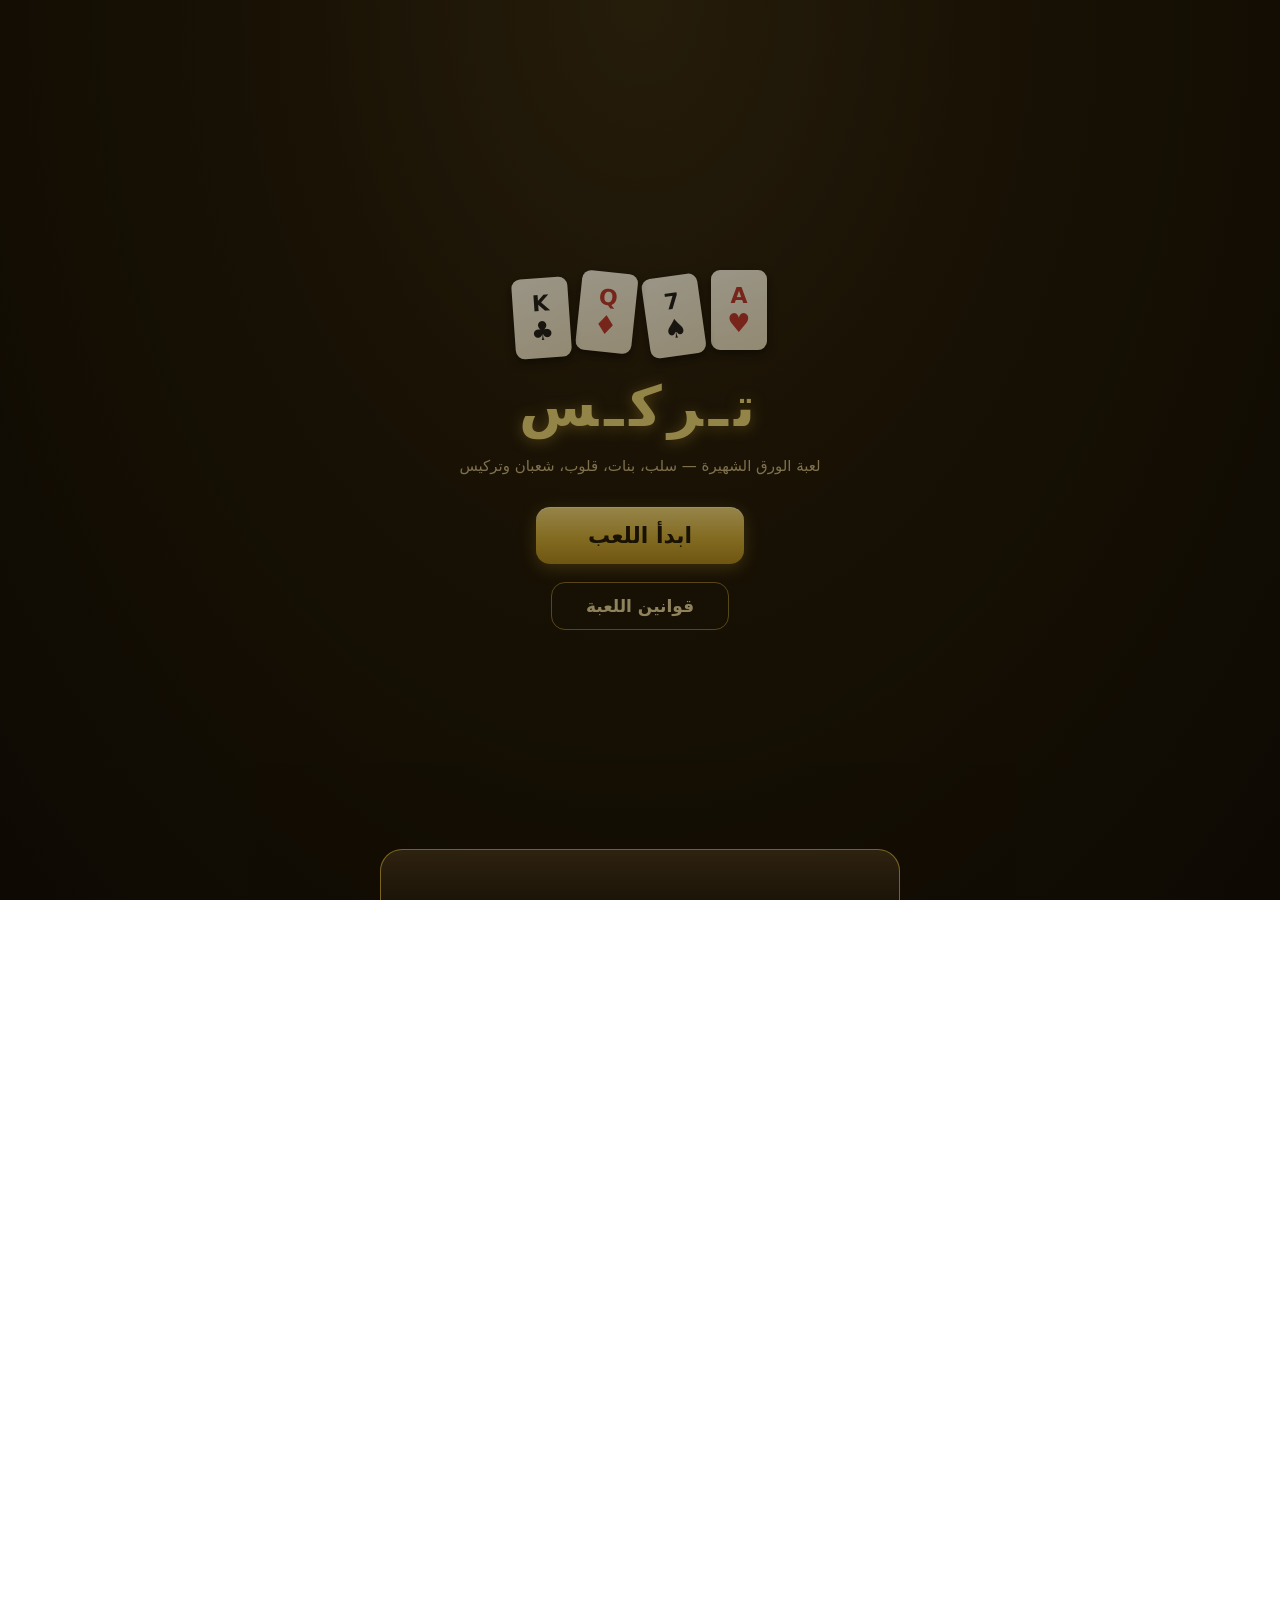
==== app/src/main/assets/www/index.html @ 67ea6223 "Agent changes (issue #13)" ====
<!DOCTYPE html>
<html lang="ar" dir="rtl">
<head>
<meta charset="utf-8">
<meta name="viewport" content="width=device-width, initial-scale=1, maximum-scale=1, user-scalable=no, viewport-fit=cover">
<title>تركس</title>
<link rel="stylesheet" href="style.css">
</head>
<body>

<div id="home">
  <div class="logo-cards">
    <div class="mini-card red">A<span>♥</span></div>
    <div class="mini-card">7<span>♠</span></div>
    <div class="mini-card red">Q<span>♦</span></div>
    <div class="mini-card">K<span>♣</span></div>
  </div>
  <h1>تـركـس</h1>
  <p class="sub">لعبة الورق الشهيرة — سلب، بنات، قلوب، شعبان وتركيس</p>
  <button class="btn big" onclick="G.start()">ابدأ اللعب</button>
  <button class="btn ghost" onclick="G.rules()">قوانين اللعبة</button>
</div>

<div id="game" hidden>
  <div id="bar">
    <div class="chip" id="roundChip">الجولة 1/5</div>
    <div class="chip gold" id="contractChip">—</div>
    <div class="chip" id="heartsChip" hidden>♥ مفتوح</div>
    <div id="status">—</div>
  </div>
  <div id="scores"></div>
  <div id="table">
    <div class="seat" id="seat1"><div class="avatar"></div><div class="sname"></div><div class="scnt"></div></div>
    <div class="seat" id="seat2"><div class="avatar"></div><div class="sname"></div><div class="scnt"></div></div>
    <div class="seat" id="seat3"><div class="avatar"></div><div class="sname"></div><div class="scnt"></div></div>
    <div id="trick"></div>
    <div id="rows"></div>
  </div>
  <div id="hand"></div>
</div>

<div id="toast"></div>
<div id="modalWrap" hidden><div id="modal"></div></div>

<script src="game.js"></script>
</body>
</html>
---- app/src/main/assets/www/style.css ----
*{margin:0;padding:0;box-sizing:border-box;-webkit-tap-highlight-color:transparent;user-select:none}
html,body{height:100%;overflow:hidden}
body{
  font-family:system-ui,'Segoe UI',Tahoma,sans-serif;
  background:radial-gradient(ellipse at 50% 0%,#3a2c12 0%,#221806 45%,#120d05 100%);
  color:#f3e9cf;
  touch-action:manipulation;
}
.btn{
  display:inline-block;border:none;cursor:pointer;font-family:inherit;
  background:linear-gradient(180deg,#f5d97b,#d4af37 55%,#b28a1e);
  color:#241a04;font-weight:800;font-size:17px;
  padding:13px 34px;border-radius:14px;
  box-shadow:0 4px 16px rgba(212,175,55,.35),inset 0 1px 0 rgba(255,255,255,.5);
}
.btn:active{transform:translateY(2px)}
.btn.big{font-size:22px;padding:16px 52px}
.btn.ghost{
  background:transparent;color:#e8d79a;border:1.5px solid rgba(212,175,55,.6);
  box-shadow:none;font-weight:600;
}

/* ---------- home ---------- */
#home{height:100%;display:flex;flex-direction:column;align-items:center;justify-content:center;gap:18px;padding:20px;text-align:center}
.logo-cards{display:flex;gap:10px;margin-bottom:6px}
.mini-card{
  width:56px;height:80px;border-radius:9px;background:linear-gradient(160deg,#fbf4e0,#eee1bd);
  color:#23201a;font-size:22px;font-weight:800;display:flex;flex-direction:column;align-items:center;justify-content:center;
  box-shadow:0 4px 10px rgba(0,0,0,.5);
}
.mini-card span{font-size:26px}
.mini-card.red{color:#c0392b}
.mini-card:nth-child(2){transform:rotate(-8deg) translateY(6px)}
.mini-card:nth-child(3){transform:rotate(6deg) translateY(2px)}
.mini-card:nth-child(4){transform:rotate(-4deg) translateY(8px)}
#home h1{font-size:56px;letter-spacing:6px;color:#f0d878;text-shadow:0 2px 14px rgba(212,175,55,.5)}
#home .sub{color:#cdb87f;font-size:15px;margin-bottom:14px}

/* ---------- layout ---------- */
#game{height:100dvh;display:flex;flex-direction:column}
#bar{display:flex;align-items:center;gap:7px;padding:8px 10px;flex-wrap:nowrap}
.chip{
  background:rgba(212,175,55,.14);border:1px solid rgba(212,175,55,.4);
  border-radius:20px;padding:4px 12px;font-size:13px;font-weight:700;white-space:nowrap;color:#e8d79a;
}
.chip.gold{background:linear-gradient(180deg,#f5d97b,#d4af37);color:#241a04;border:none}
#heartsChip{color:#ff8f7d;border-color:rgba(255,120,100,.5)}
#status{font-size:13px;color:#bfa96a;margin-inline-start:auto;white-space:nowrap;overflow:hidden;text-overflow:ellipsis}
#scores{display:flex;gap:6px;padding:0 10px 6px}
.score{
  flex:1;text-align:center;background:rgba(0,0,0,.3);border:1px solid rgba(212,175,55,.25);
  border-radius:10px;padding:4px 2px;font-size:12px;line-height:1.35;
}
.score b{display:block;font-size:15px;color:#f0d878}
.score .sn{color:#cdb87f;white-space:nowrap;overflow:hidden;text-overflow:ellipsis}
#table{flex:1;position:relative;overflow:hidden}

/* ---------- seats ---------- */
.seat{position:absolute;display:flex;flex-direction:column;align-items:center;gap:2px;z-index:5}
#seat2{top:6px;left:50%;transform:translateX(-50%)}
#seat1{right:8px;top:34%}
#seat3{left:8px;top:34%}
.avatar{
  width:42px;height:42px;border-radius:50%;
  background:linear-gradient(160deg,#4a3a1a,#241a04);border:2px solid rgba(212,175,55,.5);
  display:flex;align-items:center;justify-content:center;font-size:19px;font-weight:800;color:#e8d79a;
}
.sname{font-size:12px;font-weight:700;color:#e8d79a;text-shadow:0 1px 3px #000}
.scnt{font-size:11px;color:#9c8a5c}
.seat.active .avatar{border-color:#ffe089;box-shadow:0 0 0 3px rgba(212,175,55,.35),0 0 14px rgba(212,175,55,.6);animation:pulse 1.1s infinite alternate}
@keyframes pulse{from{transform:scale(1)}to{transform:scale(1.07)}}

/* ---------- cards ---------- */
.card{
  width:50px;height:72px;border-radius:7px;flex-shrink:0;
  background:linear-gradient(160deg,#fdf8ea,#efe4c4);
  box-shadow:0 2px 7px rgba(0,0,0,.5);
  display:flex;flex-direction:column;align-items:center;justify-content:center;gap:1px;
  position:relative;
}
.card .r{font-size:17px;font-weight:800}
.card .s{font-size:21px;line-height:1}
.card.red{color:#c0392b}.card.blk{color:#23201a}

#trick{position:absolute;inset:0;pointer-events:none}
.tcard{position:absolute;left:50%;top:50%;width:46px;height:66px;margin-left:-23px;margin-top:-33px;border-radius:7px;
  background:linear-gradient(160deg,#fdf8ea,#efe4c4);box-shadow:0 3px 10px rgba(0,0,0,.55);
  display:flex;flex-direction:column;align-items:center;justify-content:center;transition:transform .25s}
.tcard .r{font-size:15px;font-weight:800}.tcard .s{font-size:19px}
.tcard.red{color:#c0392b}.tcard.blk{color:#23201a}
.tcard.pos0{transform:translate(0,54px)}
.tcard.pos1{transform:translate(72px,0)}
.tcard.pos2{transform:translate(0,-54px)}
.tcard.pos3{transform:translate(-72px,0)}

/* ---------- trix rows ---------- */
#rows{position:absolute;inset:6px;display:flex;flex-direction:column;justify-content:center;gap:8px;padding:4px 6px}
.trow{display:flex;align-items:center;gap:5px;direction:ltr;justify-content:center}
.tlabel{font-size:17px;width:16px;text-align:center}
.tlabel.red{color:#ff8f7d}.tlabel.blk{color:#e8d79a}
.slots{display:flex;gap:2px}
.slot{
  width:21px;height:34px;border-radius:4px;border:1px dashed rgba(212,175,55,.28);
  display:flex;align-items:center;justify-content:center;font-size:12px;font-weight:800;color:#8c7a4a;
}
.slot.filled{background:linear-gradient(160deg,#fdf8ea,#efe4c4);border:none;color:#23201a;box-shadow:0 2px 5px rgba(0,0,0,.5)}
.slot.filled.red{color:#c0392b}

/* ---------- hand ---------- */
#hand{
  min-height:96px;display:flex;align-items:center;justify-content:center;
  padding:10px 6px 16px;direction:rtl;overflow-x:auto;
}
#hand .card{margin-inline-start:-32px;transition:transform .15s,filter .15s}
#hand .card:first-child{margin-inline-start:0}
#hand .card.ok{transform:translateY(-8px);box-shadow:0 0 0 2px #f0d878,0 6px 14px rgba(212,175,55,.45)}
#hand .card.no{filter:brightness(.45)}

/* ---------- toast & modal ---------- */
#toast{
  position:fixed;bottom:118px;left:50%;transform:translateX(-50%);z-index:60;
  background:rgba(20,14,4,.94);border:1px solid rgba(212,175,55,.55);color:#f0d878;
  padding:9px 18px;border-radius:24px;font-size:14px;font-weight:700;opacity:0;pointer-events:none;transition:opacity .25s;
  max-width:88vw;text-align:center;
}
#toast.show{opacity:1}
#modalWrap{position:fixed;inset:0;z-index:50;background:rgba(8,5,0,.4);display:flex;align-items:flex-end;justify-content:center}
#modal{
  width:100%;max-width:520px;max-height:78vh;overflow-y:auto;
  background:linear-gradient(180deg,#2e2210,#1c1408);
  border:1px solid rgba(212,175,55,.5);border-bottom:none;
  border-radius:22px 22px 0 0;padding:20px 18px 30px;
}
#modal h2{color:#f0d878;text-align:center;font-size:22px;margin-bottom:4px}
#modal .msub{text-align:center;color:#cdb87f;font-size:13px;margin-bottom:14px}
.contract{
  width:100%;text-align:right;margin-bottom:10px;padding:13px 15px;border-radius:13px;cursor:pointer;
  background:rgba(212,175,55,.1);border:1.5px solid rgba(212,175,55,.4);color:#f3e9cf;font-family:inherit;
}
.contract b{display:block;color:#f0d878;font-size:17px;margin-bottom:3px}
.contract span{font-size:13px;color:#cdb87f}
.contract:active{background:rgba(212,175,55,.28)}
.stable{width:100%;border-collapse:collapse;margin:8px 0 16px}
.stable td{padding:9px 8px;border-bottom:1px solid rgba(212,175,55,.18);font-size:15px}
.stable td:first-child{color:#cdb87f;font-size:13px}
.stable .neg{color:#ff8f7d;font-weight:800}
.stable .zero{color:#9c8a5c}
.stable .me{color:#f0d878;font-weight:800}
.medal{font-size:26px}
.center{text-align:center}
.rules p{margin-bottom:12px;font-size:14px;color:#e6d9b0;line-height:1.7}
.rules b{color:#f0d878}
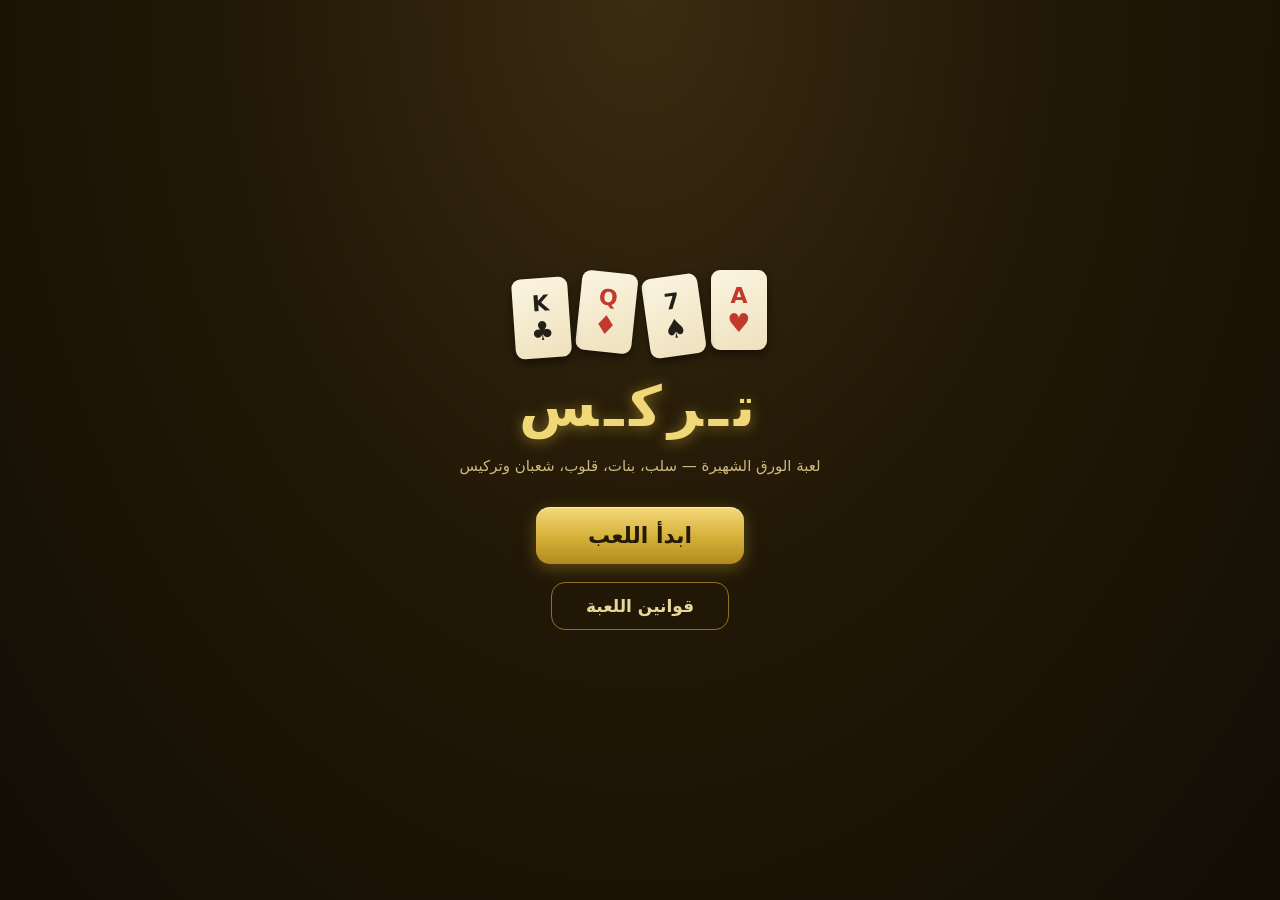
==== commit f0e29e8b: "Fix unresponsive buttons: hidden attr was overridden by display:flex overlay; add fallback CSS and e" ====
--- a/app/src/main/assets/www/index.html
+++ b/app/src/main/assets/www/index.html
@@ -17,8 +17,8 @@
   </div>
   <h1>تـركـس</h1>
   <p class="sub">لعبة الورق الشهيرة — سلب، بنات، قلوب، شعبان وتركيس</p>
-  <button class="btn big" onclick="G.start()">ابدأ اللعب</button>
-  <button class="btn ghost" onclick="G.rules()">قوانين اللعبة</button>
+  <button class="btn big" id="btnStart" type="button">ابدأ اللعب</button>
+  <button class="btn ghost" id="btnRules" type="button">قوانين اللعبة</button>
 </div>
 
 <div id="game" hidden>
--- a/app/src/main/assets/www/style.css
+++ b/app/src/main/assets/www/style.css
@@ -1,3 +1,4 @@
+[hidden]{display:none !important}
 *{margin:0;padding:0;box-sizing:border-box;-webkit-tap-highlight-color:transparent;user-select:none}
 html,body{height:100%;overflow:hidden}
 body{
@@ -37,7 +38,7 @@
 #home .sub{color:#cdb87f;font-size:15px;margin-bottom:14px}
 
 /* ---------- layout ---------- */
-#game{height:100dvh;display:flex;flex-direction:column}
+#game{height:100vh;height:100dvh;display:flex;flex-direction:column}
 #bar{display:flex;align-items:center;gap:7px;padding:8px 10px;flex-wrap:nowrap}
 .chip{
   background:rgba(212,175,55,.14);border:1px solid rgba(212,175,55,.4);
@@ -82,7 +83,7 @@
 .card .s{font-size:21px;line-height:1}
 .card.red{color:#c0392b}.card.blk{color:#23201a}
 
-#trick{position:absolute;inset:0;pointer-events:none}
+#trick{position:absolute;top:0;left:0;right:0;bottom:0;pointer-events:none}
 .tcard{position:absolute;left:50%;top:50%;width:46px;height:66px;margin-left:-23px;margin-top:-33px;border-radius:7px;
   background:linear-gradient(160deg,#fdf8ea,#efe4c4);box-shadow:0 3px 10px rgba(0,0,0,.55);
   display:flex;flex-direction:column;align-items:center;justify-content:center;transition:transform .25s}
@@ -94,7 +95,7 @@
 .tcard.pos3{transform:translate(-72px,0)}
 
 /* ---------- trix rows ---------- */
-#rows{position:absolute;inset:6px;display:flex;flex-direction:column;justify-content:center;gap:8px;padding:4px 6px}
+#rows{position:absolute;top:6px;left:6px;right:6px;bottom:6px;display:flex;flex-direction:column;justify-content:center;gap:8px;padding:4px 6px}
 .trow{display:flex;align-items:center;gap:5px;direction:ltr;justify-content:center}
 .tlabel{font-size:17px;width:16px;text-align:center}
 .tlabel.red{color:#ff8f7d}.tlabel.blk{color:#e8d79a}
@@ -124,7 +125,7 @@
   max-width:88vw;text-align:center;
 }
 #toast.show{opacity:1}
-#modalWrap{position:fixed;inset:0;z-index:50;background:rgba(8,5,0,.4);display:flex;align-items:flex-end;justify-content:center}
+#modalWrap{position:fixed;top:0;left:0;right:0;bottom:0;z-index:50;background:rgba(8,5,0,.4);display:flex;align-items:flex-end;justify-content:center}
 #modal{
   width:100%;max-width:520px;max-height:78vh;overflow-y:auto;
   background:linear-gradient(180deg,#2e2210,#1c1408);
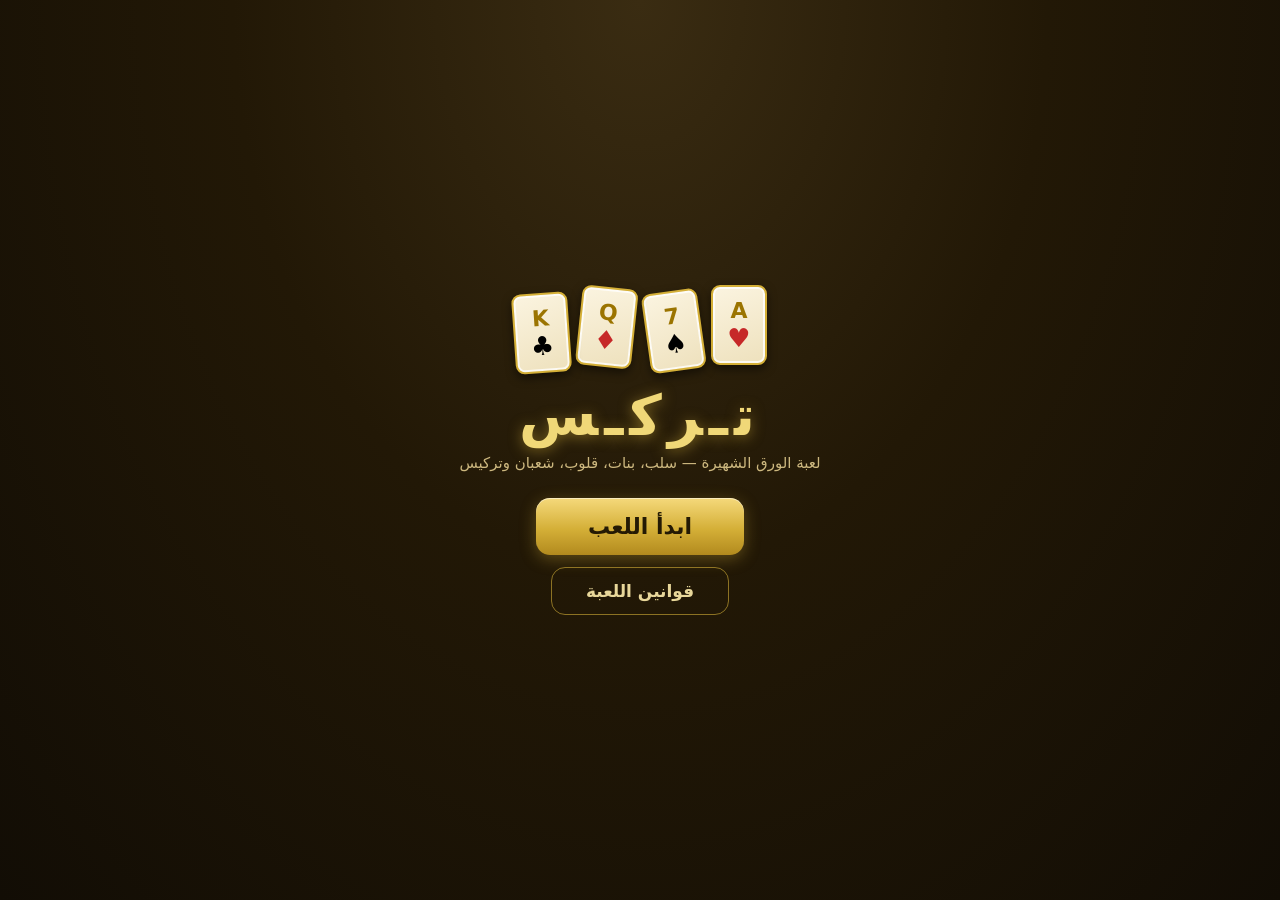
==== commit 2c220d7a: "Change card rank numbers to gold (favorite color); suits keep red/black" ====
--- a/app/src/main/assets/www/index.html
+++ b/app/src/main/assets/www/index.html
@@ -10,10 +10,10 @@
 
 <div id="home">
   <div class="logo-cards">
-    <div class="mini-card red">A<span>♥</span></div>
-    <div class="mini-card">7<span>♠</span></div>
-    <div class="mini-card red">Q<span>♦</span></div>
-    <div class="mini-card">K<span>♣</span></div>
+    <div class="mini-card red"><span class="rank">A</span><span>♥</span></div>
+    <div class="mini-card"><span class="rank">7</span><span>♠</span></div>
+    <div class="mini-card red"><span class="rank">Q</span><span>♦</span></div>
+    <div class="mini-card"><span class="rank">K</span><span>♣</span></div>
   </div>
   <h1>تـركـس</h1>
   <p class="sub">لعبة الورق الشهيرة — سلب، بنات، قلوب، شعبان وتركيس</p>
--- a/app/src/main/assets/www/style.css
+++ b/app/src/main/assets/www/style.css
@@ -22,47 +22,50 @@
 }
 
 /* ---------- home ---------- */
-#home{height:100%;display:flex;flex-direction:column;align-items:center;justify-content:center;gap:18px;padding:20px;text-align:center}
-.logo-cards{display:flex;gap:10px;margin-bottom:6px}
+#home{height:100%;display:flex;flex-direction:column;align-items:center;justify-content:center;padding:20px;text-align:center}
+.logo-cards{display:flex;margin-bottom:18px}
 .mini-card{
-  width:56px;height:80px;border-radius:9px;background:linear-gradient(160deg,#fbf4e0,#eee1bd);
-  color:#23201a;font-size:22px;font-weight:800;display:flex;flex-direction:column;align-items:center;justify-content:center;
-  box-shadow:0 4px 10px rgba(0,0,0,.5);
+  width:56px;height:80px;border-radius:9px;background-color:#fbf4e0;background-image:linear-gradient(160deg,#fbf4e0,#eee1bd);margin:0 5px;
+  border:2px solid #d4af37;box-shadow:0 4px 10px rgba(0,0,0,.5),inset 0 0 0 2px rgba(255,255,255,.8);
+  color:#000000;font-size:22px;font-weight:900;display:flex;flex-direction:column;align-items:center;justify-content:center;
 }
 .mini-card span{font-size:26px}
-.mini-card.red{color:#c0392b}
+.mini-card .rank{font-size:22px;color:#9b7400}
+.mini-card.red{color:#c62828}
 .mini-card:nth-child(2){transform:rotate(-8deg) translateY(6px)}
 .mini-card:nth-child(3){transform:rotate(6deg) translateY(2px)}
 .mini-card:nth-child(4){transform:rotate(-4deg) translateY(8px)}
-#home h1{font-size:56px;letter-spacing:6px;color:#f0d878;text-shadow:0 2px 14px rgba(212,175,55,.5)}
-#home .sub{color:#cdb87f;font-size:15px;margin-bottom:14px}
+#home h1{font-size:56px;letter-spacing:6px;color:#f0d878;text-shadow:0 2px 14px rgba(212,175,55,.5);margin:0 0 6px 0}
+#home .sub{color:#cdb87f;font-size:15px;margin:0 0 14px 0}
+#home .btn{margin-top:12px}
 
 /* ---------- layout ---------- */
 #game{height:100vh;height:100dvh;display:flex;flex-direction:column}
-#bar{display:flex;align-items:center;gap:7px;padding:8px 10px;flex-wrap:nowrap}
+#bar{display:flex;align-items:center;padding:8px 6px;flex-wrap:nowrap}
 .chip{
   background:rgba(212,175,55,.14);border:1px solid rgba(212,175,55,.4);
   border-radius:20px;padding:4px 12px;font-size:13px;font-weight:700;white-space:nowrap;color:#e8d79a;
+  margin:0 3px;flex-shrink:0;
 }
 .chip.gold{background:linear-gradient(180deg,#f5d97b,#d4af37);color:#241a04;border:none}
 #heartsChip{color:#ff8f7d;border-color:rgba(255,120,100,.5)}
-#status{font-size:13px;color:#bfa96a;margin-inline-start:auto;white-space:nowrap;overflow:hidden;text-overflow:ellipsis}
-#scores{display:flex;gap:6px;padding:0 10px 6px}
+#status{font-size:13px;color:#bfa96a;margin-right:auto;white-space:nowrap;overflow:hidden;text-overflow:ellipsis}
+#scores{display:flex;padding:0 8px 6px}
 .score{
   flex:1;text-align:center;background:rgba(0,0,0,.3);border:1px solid rgba(212,175,55,.25);
-  border-radius:10px;padding:4px 2px;font-size:12px;line-height:1.35;
+  border-radius:10px;padding:4px 2px;font-size:12px;line-height:1.35;margin:0 3px;
 }
 .score b{display:block;font-size:15px;color:#f0d878}
 .score .sn{color:#cdb87f;white-space:nowrap;overflow:hidden;text-overflow:ellipsis}
 #table{flex:1;position:relative;overflow:hidden}
 
 /* ---------- seats ---------- */
-.seat{position:absolute;display:flex;flex-direction:column;align-items:center;gap:2px;z-index:5}
+.seat{position:absolute;display:flex;flex-direction:column;align-items:center;z-index:5}
 #seat2{top:6px;left:50%;transform:translateX(-50%)}
 #seat1{right:8px;top:34%}
 #seat3{left:8px;top:34%}
 .avatar{
-  width:42px;height:42px;border-radius:50%;
+  width:42px;height:42px;border-radius:50%;margin-bottom:3px;
   background:linear-gradient(160deg,#4a3a1a,#241a04);border:2px solid rgba(212,175,55,.5);
   display:flex;align-items:center;justify-content:center;font-size:19px;font-weight:800;color:#e8d79a;
 }
@@ -71,55 +74,70 @@
 .seat.active .avatar{border-color:#ffe089;box-shadow:0 0 0 3px rgba(212,175,55,.35),0 0 14px rgba(212,175,55,.6);animation:pulse 1.1s infinite alternate}
 @keyframes pulse{from{transform:scale(1)}to{transform:scale(1.07)}}
 
-/* ---------- cards ---------- */
+/* ---------- cards (hand) ---------- */
 .card{
-  width:50px;height:72px;border-radius:7px;flex-shrink:0;
-  background:linear-gradient(160deg,#fdf8ea,#efe4c4);
-  box-shadow:0 2px 7px rgba(0,0,0,.5);
-  display:flex;flex-direction:column;align-items:center;justify-content:center;gap:1px;
-  position:relative;
+  width:72px;height:102px;border-radius:12px;flex:0 0 auto;position:relative;
+  background-color:#fcf6e3;
+  background-image:linear-gradient(160deg,#fdf8ea,#efe4c4);
+  border:3px solid #d4af37;
+  box-shadow:0 4px 12px rgba(0,0,0,.55),inset 0 0 0 2px rgba(255,255,255,.85);
+  display:flex;flex-direction:column;align-items:center;justify-content:center;
+  color:#000000;
 }
-.card .r{font-size:17px;font-weight:800}
-.card .s{font-size:21px;line-height:1}
-.card.red{color:#c0392b}.card.blk{color:#23201a}
+.card.bigcard{min-width:72px;min-height:102px}
+.card .r{font-size:26px;font-weight:900;line-height:1;color:#9b7400;text-shadow:0 1px 0 rgba(255,255,255,.6)}
+.card .s{font-size:34px;line-height:1}
+.card .corner{position:absolute;line-height:1.05;text-align:center;pointer-events:none}
+.card .c-tl{top:4px;left:5px}
+.card .c-br{bottom:4px;right:5px;transform:rotate(180deg)}
+.card .cr{font-size:20px;font-weight:900;display:block;color:#9b7400;text-shadow:0 1px 0 rgba(255,255,255,.6)}
+.card .cs{font-size:15px;display:block}
+.card.red{color:#c62828}.card.blk{color:#000000}
+.card.red .cs, .card.red .s{color:#c62828}
+.card.blk .cs, .card.blk .s{color:#000000}
 
 #trick{position:absolute;top:0;left:0;right:0;bottom:0;pointer-events:none}
-.tcard{position:absolute;left:50%;top:50%;width:46px;height:66px;margin-left:-23px;margin-top:-33px;border-radius:7px;
-  background:linear-gradient(160deg,#fdf8ea,#efe4c4);box-shadow:0 3px 10px rgba(0,0,0,.55);
+.tcard{position:absolute;left:50%;top:50%;width:66px;height:94px;margin-left:-33px;margin-top:-47px;border-radius:12px;
+  background-color:#fcf6e3;background-image:linear-gradient(160deg,#fdf8ea,#efe4c4);border:3px solid #d4af37;
+  box-shadow:0 4px 12px rgba(0,0,0,.6),inset 0 0 0 2px rgba(255,255,255,.85);
   display:flex;flex-direction:column;align-items:center;justify-content:center;transition:transform .25s}
-.tcard .r{font-size:15px;font-weight:800}.tcard .s{font-size:19px}
-.tcard.red{color:#c0392b}.tcard.blk{color:#23201a}
-.tcard.pos0{transform:translate(0,54px)}
-.tcard.pos1{transform:translate(72px,0)}
-.tcard.pos2{transform:translate(0,-54px)}
-.tcard.pos3{transform:translate(-72px,0)}
+.tcard .r{font-size:22px;font-weight:900;color:#9b7400;text-shadow:0 1px 0 rgba(255,255,255,.6)}
+.tcard .s{font-size:28px}
+.tcard.red{color:#c62828}.tcard.blk{color:#000000}
+.tcard.red .s{color:#c62828}.tcard.blk .s{color:#000000}
+.tcard.pos0{transform:translate(0,64px)}
+.tcard.pos1{transform:translate(88px,0)}
+.tcard.pos2{transform:translate(0,-64px)}
+.tcard.pos3{transform:translate(-88px,0)}
 
 /* ---------- trix rows ---------- */
-#rows{position:absolute;top:6px;left:6px;right:6px;bottom:6px;display:flex;flex-direction:column;justify-content:center;gap:8px;padding:4px 6px}
-.trow{display:flex;align-items:center;gap:5px;direction:ltr;justify-content:center}
-.tlabel{font-size:17px;width:16px;text-align:center}
+#rows{position:absolute;top:6px;left:6px;right:6px;bottom:6px;display:flex;flex-direction:column;justify-content:center;padding:4px 6px}
+.trow{display:flex;align-items:center;direction:ltr;justify-content:center;margin:4px 0}
+.tlabel{font-size:17px;width:16px;text-align:center;margin-right:5px}
 .tlabel.red{color:#ff8f7d}.tlabel.blk{color:#e8d79a}
-.slots{display:flex;gap:2px}
+.slots{display:flex}
 .slot{
-  width:21px;height:34px;border-radius:4px;border:1px dashed rgba(212,175,55,.28);
-  display:flex;align-items:center;justify-content:center;font-size:12px;font-weight:800;color:#8c7a4a;
+  width:22px;height:36px;border-radius:5px;border:1px dashed rgba(212,175,55,.28);margin:0 1px;
+  display:flex;align-items:center;justify-content:center;font-size:13px;font-weight:800;color:#8c7a4a;
 }
-.slot.filled{background:linear-gradient(160deg,#fdf8ea,#efe4c4);border:none;color:#23201a;box-shadow:0 2px 5px rgba(0,0,0,.5)}
-.slot.filled.red{color:#c0392b}
+.slot.filled{background-color:#fdf8ea;background-image:linear-gradient(160deg,#fdf8ea,#efe4c4);border:1px solid #d4af37;color:#8a6500;font-weight:900;box-shadow:0 2px 5px rgba(0,0,0,.5),inset 0 0 0 1px rgba(255,255,255,.7)}
+.slot.filled.red{color:#8a6500}
 
 /* ---------- hand ---------- */
 #hand{
-  min-height:96px;display:flex;align-items:center;justify-content:center;
-  padding:10px 6px 16px;direction:rtl;overflow-x:auto;
+  min-height:158px;display:flex;align-items:flex-end;justify-content:flex-start;
+  padding:10px 6px 14px;direction:rtl;overflow-x:auto;overflow-y:hidden;
+  background-color:rgba(0,0,0,.4);
+  background-image:linear-gradient(180deg,rgba(0,0,0,.22),rgba(0,0,0,.5));
+  border-top:2px solid rgba(212,175,55,.5);
 }
-#hand .card{margin-inline-start:-32px;transition:transform .15s,filter .15s}
-#hand .card:first-child{margin-inline-start:0}
-#hand .card.ok{transform:translateY(-8px);box-shadow:0 0 0 2px #f0d878,0 6px 14px rgba(212,175,55,.45)}
-#hand .card.no{filter:brightness(.45)}
+#hand .card{margin:0 4px;transition:transform .15s,box-shadow .15s}
+#hand .card.ok{transform:translateY(-12px);box-shadow:0 0 0 3px #ffe089,0 8px 18px rgba(212,175,55,.6);z-index:3}
+#hand .card.no{opacity:.4}
 
 /* ---------- toast & modal ---------- */
 #toast{
-  position:fixed;bottom:118px;left:50%;transform:translateX(-50%);z-index:60;
+  position:fixed;bottom:172px;left:50%;transform:translateX(-50%);z-index:60;
   background:rgba(20,14,4,.94);border:1px solid rgba(212,175,55,.55);color:#f0d878;
   padding:9px 18px;border-radius:24px;font-size:14px;font-weight:700;opacity:0;pointer-events:none;transition:opacity .25s;
   max-width:88vw;text-align:center;
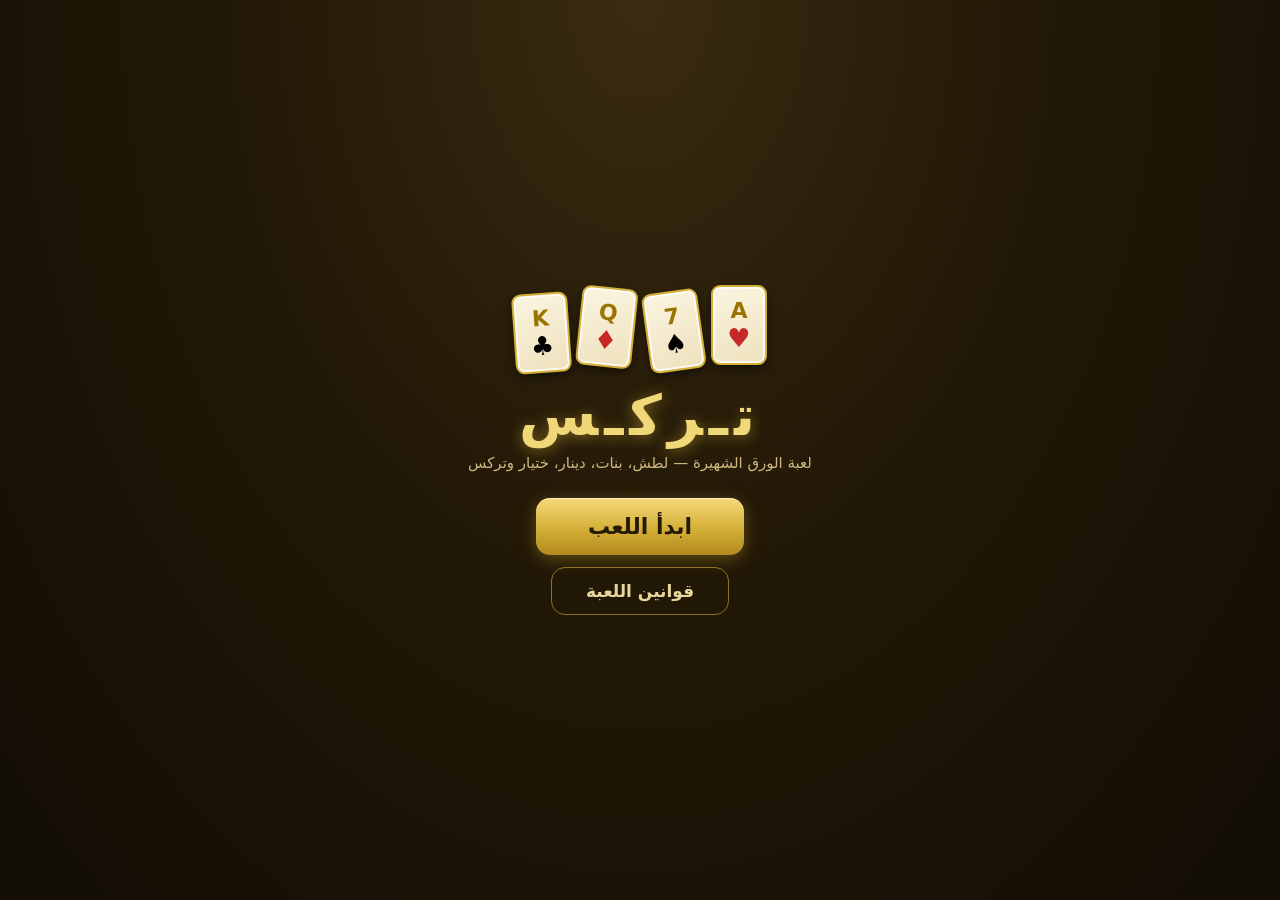
==== commit 06207349: "Rebuild game Jawaker-style: contracts latsh/banat/dinar/khtiyar/trix, green felt table, court-card f" ====
--- a/app/src/main/assets/www/index.html
+++ b/app/src/main/assets/www/index.html
@@ -16,7 +16,7 @@
     <div class="mini-card"><span class="rank">K</span><span>♣</span></div>
   </div>
   <h1>تـركـس</h1>
-  <p class="sub">لعبة الورق الشهيرة — سلب، بنات، قلوب، شعبان وتركيس</p>
+  <p class="sub">لعبة الورق الشهيرة — لطش، بنات، دينار، ختيار وتركس</p>
   <button class="btn big" id="btnStart" type="button">ابدأ اللعب</button>
   <button class="btn ghost" id="btnRules" type="button">قوانين اللعبة</button>
 </div>
@@ -25,7 +25,6 @@
   <div id="bar">
     <div class="chip" id="roundChip">الجولة 1/5</div>
     <div class="chip gold" id="contractChip">—</div>
-    <div class="chip" id="heartsChip" hidden>♥ مفتوح</div>
     <div id="status">—</div>
   </div>
   <div id="scores"></div>
--- a/app/src/main/assets/www/style.css
+++ b/app/src/main/assets/www/style.css
@@ -48,7 +48,6 @@
   margin:0 3px;flex-shrink:0;
 }
 .chip.gold{background:linear-gradient(180deg,#f5d97b,#d4af37);color:#241a04;border:none}
-#heartsChip{color:#ff8f7d;border-color:rgba(255,120,100,.5)}
 #status{font-size:13px;color:#bfa96a;margin-right:auto;white-space:nowrap;overflow:hidden;text-overflow:ellipsis}
 #scores{display:flex;padding:0 8px 6px}
 .score{
@@ -57,7 +56,12 @@
 }
 .score b{display:block;font-size:15px;color:#f0d878}
 .score .sn{color:#cdb87f;white-space:nowrap;overflow:hidden;text-overflow:ellipsis}
-#table{flex:1;position:relative;overflow:hidden}
+#table{
+  flex:1;position:relative;overflow:hidden;
+  background-color:#1d5c39;
+  background-image:radial-gradient(ellipse at 50% 40%,#2f8455 0%,#1e6440 45%,#0f4126 100%);
+  box-shadow:inset 0 0 70px rgba(0,0,0,.55),inset 0 0 0 3px rgba(212,175,55,.22);
+}
 
 /* ---------- seats ---------- */
 .seat{position:absolute;display:flex;flex-direction:column;align-items:center;z-index:5}
@@ -95,6 +99,10 @@
 .card.red{color:#c62828}.card.blk{color:#000000}
 .card.red .cs, .card.red .s{color:#c62828}
 .card.blk .cs, .card.blk .s{color:#000000}
+.card .corner{z-index:2}
+.card .fig, .tcard .fig{position:absolute;top:0;left:0;right:0;bottom:0;display:flex;align-items:center;justify-content:center;pointer-events:none}
+.card .fig svg{width:80%;height:86%}
+.tcard .fig svg{width:74%;height:80%}
 
 #trick{position:absolute;top:0;left:0;right:0;bottom:0;pointer-events:none}
 .tcard{position:absolute;left:50%;top:50%;width:66px;height:94px;margin-left:-33px;margin-top:-47px;border-radius:12px;
@@ -110,11 +118,24 @@
 .tcard.pos2{transform:translate(0,-64px)}
 .tcard.pos3{transform:translate(-88px,0)}
 
+/* ---------- throw effect (مؤثر رمي الورقة) ---------- */
+.tcard.thrown{animation-duration:.42s;animation-timing-function:cubic-bezier(.15,.8,.3,1);animation-fill-mode:both}
+.tcard.pos0.thrown{animation-name:th0}
+.tcard.pos1.thrown{animation-name:th1}
+.tcard.pos2.thrown{animation-name:th2}
+.tcard.pos3.thrown{animation-name:th3}
+@keyframes th0{from{transform:translate(0,360px) rotate(18deg);opacity:.25}to{transform:translate(0,64px);opacity:1}}
+@keyframes th1{from{transform:translate(360px,70px) rotate(32deg);opacity:.25}to{transform:translate(88px,0);opacity:1}}
+@keyframes th2{from{transform:translate(0,-360px) rotate(-22deg);opacity:.25}to{transform:translate(0,-64px);opacity:1}}
+@keyframes th3{from{transform:translate(-360px,70px) rotate(-32deg);opacity:.25}to{transform:translate(-88px,0);opacity:1}}
+.slot.pop{animation:slotPop .4s cubic-bezier(.2,.85,.3,1.2) both}
+@keyframes slotPop{from{transform:scale(1.9);opacity:.15}to{transform:scale(1);opacity:1}}
+
 /* ---------- trix rows ---------- */
 #rows{position:absolute;top:6px;left:6px;right:6px;bottom:6px;display:flex;flex-direction:column;justify-content:center;padding:4px 6px}
 .trow{display:flex;align-items:center;direction:ltr;justify-content:center;margin:4px 0}
 .tlabel{font-size:17px;width:16px;text-align:center;margin-right:5px}
-.tlabel.red{color:#ff8f7d}.tlabel.blk{color:#e8d79a}
+.tlabel.red{color:#ff7060}.tlabel.blk{color:#f5eed8}
 .slots{display:flex}
 .slot{
   width:22px;height:36px;border-radius:5px;border:1px dashed rgba(212,175,55,.28);margin:0 1px;
